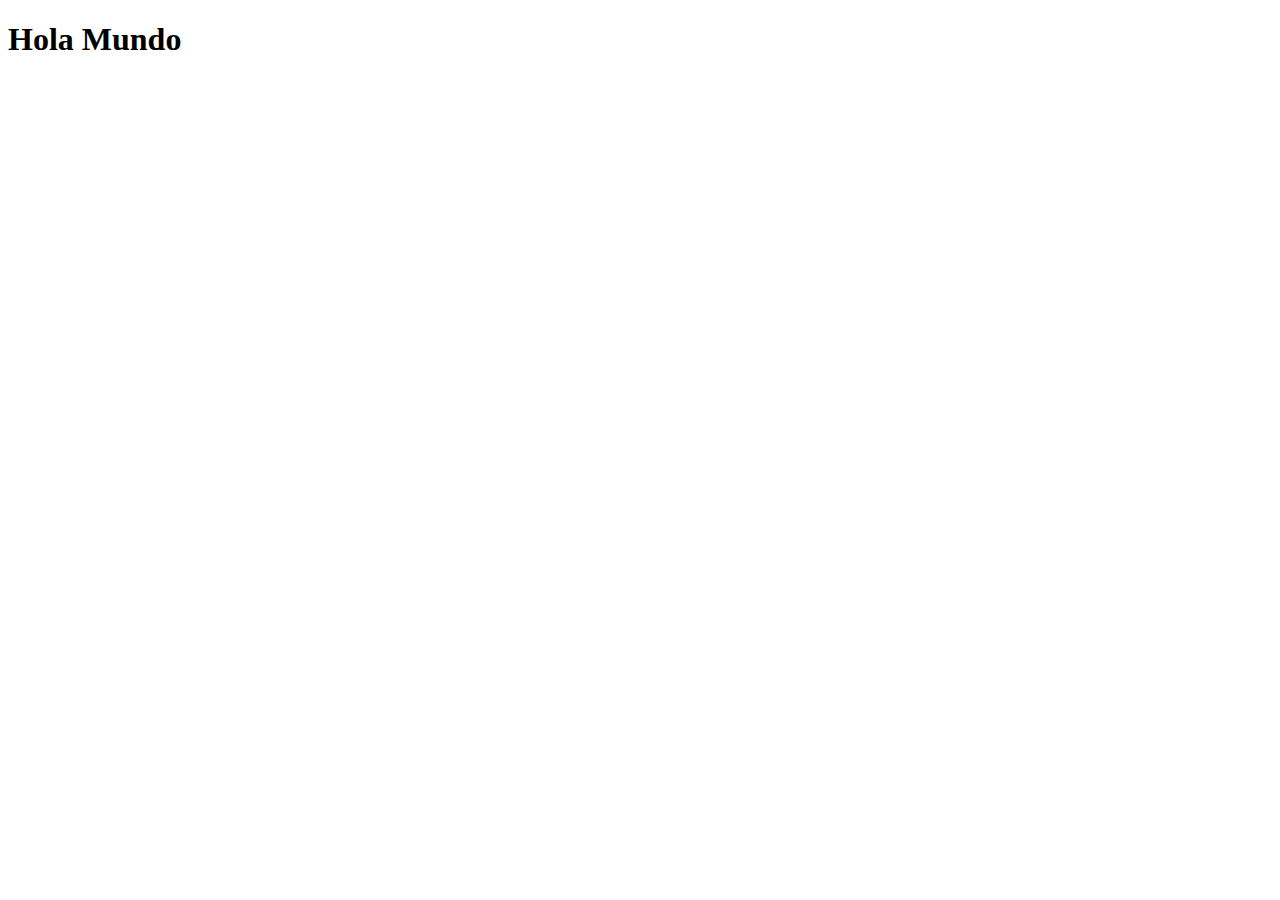
==== index.html @ 9fa26bb5 "Ingreso a la pataforma" ====
<!DOCTYPE html>
<html lang="en">
<head>
    <meta charset="UTF-8">
    <meta name="viewport" content="width=device-width, initial-scale=1.0">
    <title>Style-Me-Up</title>
</head>
<body>
    <h1>Hola Mundo</h1>
    <script src="./main.js"></script>
</body>
</html>
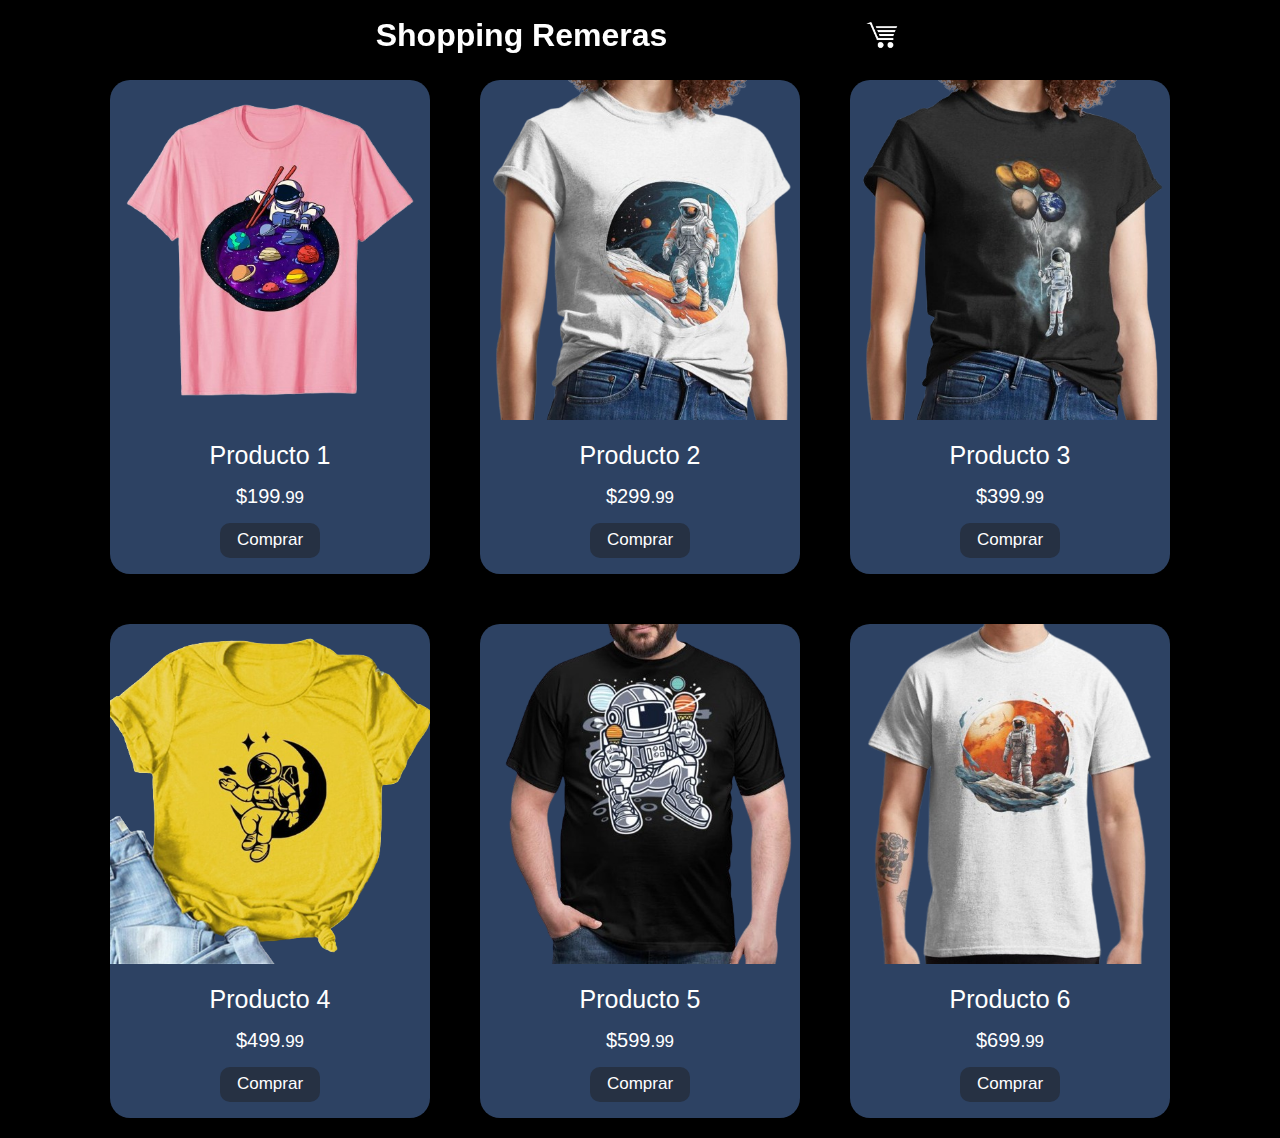
==== commit 20ce489a: "Creación de pagina admin con interacción" ====
--- a/index.html
+++ b/index.html
@@ -4,9 +4,62 @@
     <meta charset="UTF-8">
     <meta name="viewport" content="width=device-width, initial-scale=1.0">
     <title>Style-Me-Up</title>
+    <link rel="stylesheet" href="scss/style.css">
 </head>
 <body>
-    <h1>Hola Mundo</h1>
-    <script src="./main.js"></script>
+    <header id="header">
+        <h1>Shopping Remeras</h1> 
+        <img class="carrito" src="Image/carritodecompras.png" alt="carrito">
+    </header>
+    <div id="contenedor" class="contenedor">
+        <div>
+            <img src="Image/remera.png" alt="producto 1">
+            <div class="informacion">
+                <p>Producto 1</p>
+                <p class="precio">$199<span>.99</span></p>
+                <button>Comprar</button>
+            </div>
+        </div>
+        <div>
+            <img src="Image/remera2.png" alt="producto 2">
+            <div class="informacion">
+                <p>Producto 2</p>                   
+                <p class="precio">$299<span>.99</span></p>
+                <button>Comprar</button>
+            </div>
+        </div>
+        <div>
+            <img src="Image/remera3.png" alt="producto 3">
+            <div class="informacion">
+                <p>Producto 3</p>                   
+                <p class="precio">$399<span>.99</span></p>
+                <button>Comprar</button>
+            </div>
+        </div>
+        <div>
+            <img src="Image/remera4.png" alt="producto 4">
+            <div class="informacion">
+                <p>Producto 4</p>                   
+                <p class="precio">$499<span>.99</span></p>
+                <button>Comprar</button>
+            </div>
+        </div>
+        <div>
+            <img src="Image/remera5.png" alt="producto 5">
+            <div class="informacion">
+                <p>Producto 5</p>                   
+                <p class="precio">$599<span>.99</span></p>
+                <button>Comprar</button>
+            </div>
+        </div>
+        <div>
+            <img src="Image/remera6.png" alt="producto 6">
+            <div class="informacion">
+                <p>Producto 6</p>                   
+                <p class="precio">$699<span>.99</span></p>
+                <button>Comprar</button>
+            </div>
+        </div>
+    <script src="main.js"></script>
 </body>
 </html>--- a/scss/style.css
+++ b/scss/style.css
@@ -0,0 +1,114 @@
+* {
+    margin: 0;
+    padding: 0;
+    box-sizing: border-box;
+    color: white;
+}
+
+body {
+    font-family: 'MuseoModerno', sans-serif;
+    background-color: black;
+    padding-top: 80px;
+}
+
+h1 {
+    font-family: 'Tourney', sans-serif;
+    text-align: center;
+    margin: 30px 0px;
+}
+
+img {
+    width: 320px;
+    height: 340px;
+    object-fit: cover;
+    border-radius: 20px 20px 0px 0px;
+}
+
+header{
+    display: flex;
+    align-items: center;
+    justify-content: center;
+    gap:15%;
+    height: 70px;
+    top: 0;
+    position: fixed;
+    width: 100%;
+}
+
+.scroll{
+    background-color: aliceblue;
+    box-shadow: .1rem .2rem .3rem #333;
+}
+
+.scroll img{
+    filter: invert(15%);
+}  
+
+.scroll h1{
+    color: #141C29;
+}
+
+.carrito{
+    filter: invert(100%);
+    width: 45px;
+    height: auto;
+}
+
+.contenedor{
+    display: flex;
+    justify-content: center;
+    flex-wrap: wrap;
+    gap: 50px;
+    margin-bottom: 20px;
+}
+
+.contenedor>div{
+    box-shadow: 0px 0px 5px 0px rgba(0, 0, 0, 0.75);
+    background-color: #2D4263;
+    border-radius: 20px;
+}
+
+.contenedor>div:hover{
+    background-color: #11294d;
+}
+
+.informacion{
+    height: 150px;
+    display: flex;
+    justify-content: center;
+    align-items: center;
+    flex-direction: column;
+    gap:15px;
+}
+
+.informacion>p:first-child{
+    font-family: 'Montserrat', sans-serif;
+    font-size: 25px;
+    font-weight: 300;
+}
+
+.informacion .precio {
+    font-size: 20px;
+    font-weight: 500;
+}
+
+.informacion .precio span{
+    font-size: 17px;
+    font-weight: 300;
+}
+
+.informacion button{
+    background-color: #263143;
+    width: 100px;
+    height: 35px;
+    border-radius: 10px;
+    border: none;
+
+    font-size: 17px;
+    font-weight: 300;
+    cursor: pointer;
+}
+
+.informacion button:hover{
+    background-color: #2D4263;
+}